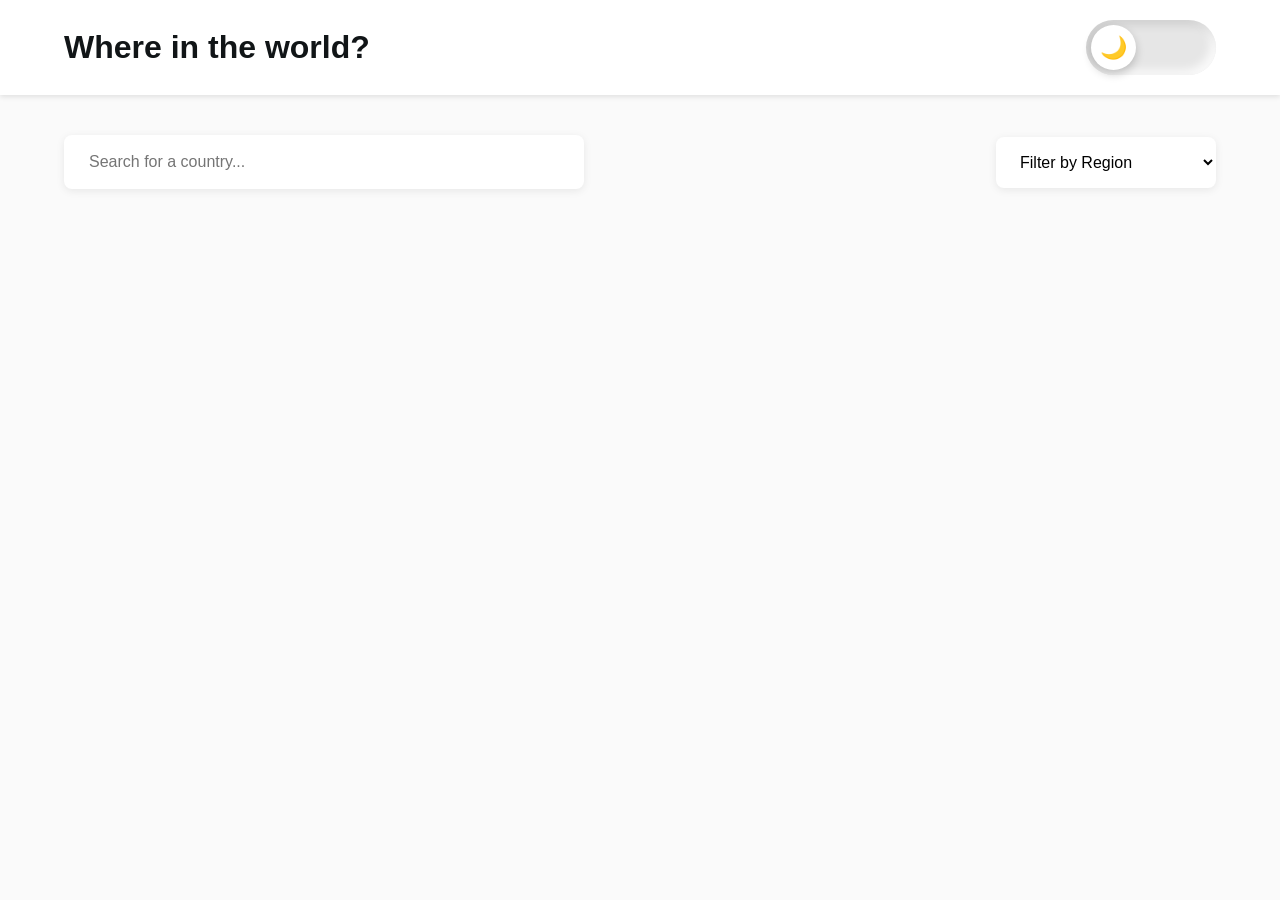
==== index.html @ 164e0759 "first commit" ====
<!DOCTYPE html>
<html lang="en">

<head>
    <meta charset="UTF-8">
    <meta name="viewport" content="width=device-width, initial-scale=1.0">

    <title>REST Countries API</title>

    <link rel="stylesheet" href="style.css">
</head>

<body>

    <!-- HEADER -->

    <header class="header">

        <div class="container header-content">

            <h1 class="logo">
                Where in the world?
            </h1>

            <!-- TOGGLE BUTTON -->

            <button id="theme-toggle" class="theme-switch">

                <span class="toggle-circle">
                    🌙
                </span>

            </button>

        </div>

    </header>


    <!-- MAIN -->

    <main class="main">

        <div class="container">

            <!-- SEARCH + FILTER -->

            <div class="top-controls">

                <input type="text" placeholder="Search for a country..." class="search-input">

                <select class="filter-select">
                    <option value="">Filter by Region</option>
                    <option value="Africa">Africa</option>
                    <option value="Americas">Americas</option>
                    <option value="Asia">Asia</option>
                    <option value="Europe">Europe</option>
                    <option value="Oceania">Oceania</option>
                </select>

            </div>


            <!-- COUNTRIES -->

            <div class="countries-container">

            </div>

        </div>

    </main>

    <script src="./script.js"></script>

</body>

</html>
---- style.css ----
* {
    margin: 0;
    padding: 0;
    box-sizing: border-box;
}

body {
    font-family: Arial, sans-serif;
    background-color: hsl(0, 0%, 98%);
    color: hsl(200, 15%, 8%);
    transition: 0.3s ease;
}

body.dark-mode {
    background-color: hsl(207, 26%, 17%);
    color: white;
}

/* HEADER */

.header {
    background-color: white;
    box-shadow: 0 2px 5px rgba(0, 0, 0, 0.1);
    padding: 20px 0;
}

body.dark-mode .header {
    background-color: hsl(209, 23%, 22%);
}

.container {
    width: 90%;
    max-width: 1280px;
    margin: auto;
}

.header-content {
    display: flex;
    justify-content: space-between;
    align-items: center;
}

.logo {
    font-size: 32px;
    font-weight: bold;
}

/* TOGGLE BUTTON */

.theme-switch {
    width: 130px;
    height: 55px;
    border-radius: 50px;
    border: none;
    cursor: pointer;
    position: relative;
    background: #e6e6e6;
    transition: 0.3s;
    box-shadow:
        inset 5px 5px 10px rgba(0, 0, 0, 0.1),
        inset -5px -5px 10px rgba(255, 255, 255, 0.8);
}

.theme-switch.active {
    background: #1f2940;
}

.toggle-circle {
    width: 45px;
    height: 45px;
    background: white;
    border-radius: 50%;
    position: absolute;
    top: 5px;
    left: 5px;
    display: flex;
    justify-content: center;
    align-items: center;
    font-size: 22px;
    transition: 0.3s;
    box-shadow: 0 4px 10px rgba(0, 0, 0, 0.2);
}

.theme-switch.active .toggle-circle {
    left: 80px;
    background: #5661a7;
    color: white;
}

/* MAIN */

.main {
    padding: 40px 0;
}

/* TOP CONTROLS */

.top-controls {
    display: flex;
    justify-content: space-between;
    align-items: center;
    margin-bottom: 50px;
    gap: 20px;
    flex-wrap: wrap;
}

/* SEARCH INPUT */

.search-input {
    width: 520px;
    max-width: 100%;
    padding: 18px 25px;
    border: none;
    border-radius: 8px;
    background: white;
    box-shadow: 0 2px 8px rgba(0, 0, 0, 0.08);
    font-size: 16px;
    outline: none;
}

.search-input:focus {
    box-shadow: 0 0 0 3px rgba(59, 130, 246, 0.3);
}

body.dark-mode .search-input {
    background: hsl(209, 23%, 22%);
    color: white;
}

/* FILTER */

.filter-select {
    padding: 16px 20px;
    border: none;
    border-radius: 8px;
    background: white;
    box-shadow: 0 2px 8px rgba(0, 0, 0, 0.08);
    font-size: 16px;
    min-width: 220px;
}

body.dark-mode .filter-select {
    background: hsl(209, 23%, 22%);
    color: white;
}

/* COUNTRIES GRID */

.countries-container {
    display: grid;
    grid-template-columns: repeat(auto-fit, minmax(260px, 1fr));
    gap: 50px;
}

/* COUNTRY CARD */

.country-card {
    background: white;
    border-radius: 10px;
    overflow: hidden;
    cursor: pointer;
    transition: 0.3s;
    box-shadow: 0 4px 12px rgba(0, 0, 0, 0.08);
}

.country-card:hover {
    transform: translateY(-10px) scale(1.03);
    box-shadow: 0 10px 25px rgba(0, 0, 0, 0.2);
}

body.dark-mode .country-card {
    background: hsl(209, 23%, 22%);
}

/* FLAG IMAGE FIXED */

.country-card img {
    width: 100%;
    height: 180px;
    object-fit: contain;
    background-color: #f5f5f5;
    padding: 10px;
}

.country-info {
    padding: 25px;
}

.country-info h2 {
    margin-bottom: 15px;
    font-size: 24px;
}

.country-info p {
    margin-bottom: 8px;
    font-size: 16px;
}

/* DETAILS PAGE */

.back-btn {
    padding: 10px 30px;
    border: none;
    border-radius: 6px;
    background: white;
    cursor: pointer;
    margin-bottom: 60px;
    box-shadow: 0 2px 8px rgba(0, 0, 0, 0.1);
    transition: 0.3s;
}

.back-btn:hover {
    transform: translateY(-3px);
}

body.dark-mode .back-btn {
    background: hsl(209, 23%, 22%);
    color: white;
}

.country-details {
    display: flex;
    align-items: center;
    gap: 80px;
    flex-wrap: wrap;
}

.details-image img {
    width: 500px;
    max-width: 100%;
    box-shadow: 0 4px 15px rgba(0, 0, 0, 0.1);
}

.details-content {
    flex: 1;
}

.details-content h2 {
    font-size: 36px;
    margin-bottom: 30px;
}

.details-content p {
    margin-bottom: 14px;
    font-size: 18px;
}

/* MOBILE */

@media (max-width: 768px) {

    .header-content {
        flex-direction: column;
        gap: 20px;
    }

    .top-controls {
        flex-direction: column;
        align-items: stretch;
    }

    .search-input {
        width: 100%;
        max-width: 100%;
    }

    .filter-select {
        width: 100%;
    }

    .country-details {
        flex-direction: column;
        gap: 40px;
    }

    .details-image img {
        width: 100%;
    }

    .details-content h2 {
        font-size: 28px;
    }
}
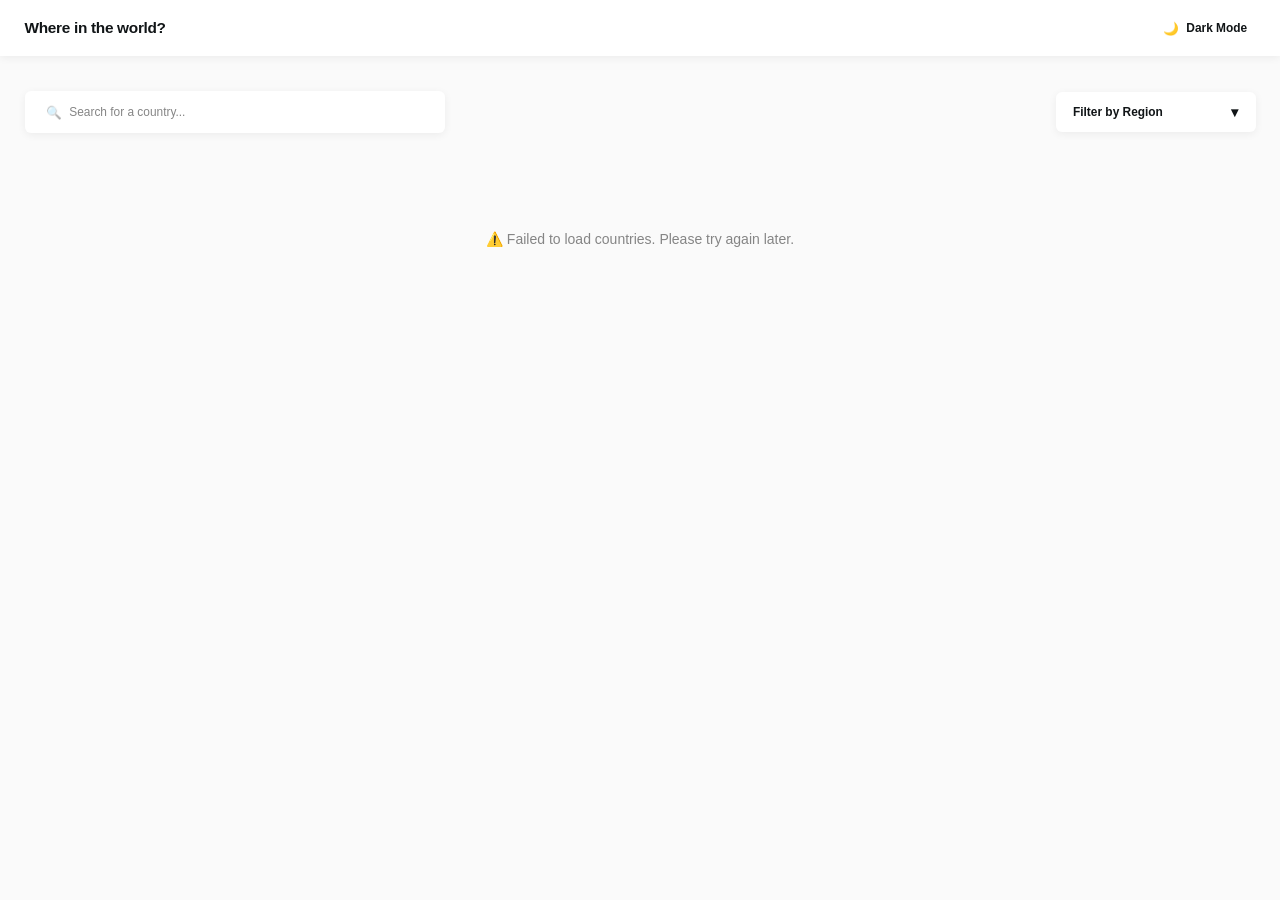
==== commit cf6e228d: "initial commit" ====
--- a/index.html
+++ b/index.html
@@ -2,77 +2,79 @@
 <html lang="en">
 
 <head>
-    <meta charset="UTF-8">
-    <meta name="viewport" content="width=device-width, initial-scale=1.0">
-
-    <title>REST Countries API</title>
-
-    <link rel="stylesheet" href="style.css">
+    <meta charset="UTF-8" />
+    <meta name="viewport" content="width=device-width, initial-scale=1.0" />
+    <title>Where in the world?</title>
+    <link rel="stylesheet" href="style.css" />
 </head>
 
-<body>
+<body class="light-mode">
 
-    <!-- HEADER -->
+    <!-- ===== NAVBAR ===== -->
+    <header class="navbar">
+        <div class="navbar__inner">
+            <h1 class="navbar__title">Where in the world?</h1>
+            <button class="dark-toggle" id="darkToggle" aria-label="Toggle dark mode">
+                <span class="dark-toggle__icon">🌙</span>
+                <span class="dark-toggle__label">Dark Mode</span>
+            </button>
+        </div>
+    </header>
 
-    <header class="header">
+    <!-- ===== HOMEPAGE ===== -->
+    <main class="homepage" id="homepage">
+        <div class="controls">
+            <!-- Search -->
+            <div class="search-box">
+                <span class="search-box__icon" aria-hidden="true">🔍</span>
+                <input type="text" class="search-box__input" id="searchInput" placeholder="Search for a country..."
+                    aria-label="Search for a country" />
+            </div>
 
-        <div class="container header-content">
+            <!-- Region Filter -->
+            <div class="filter-dropdown" id="filterDropdown">
+                <button class="filter-dropdown__btn" id="filterBtn" aria-haspopup="listbox" aria-expanded="false">
+                    <span id="filterLabel">Filter by Region</span>
+                    <span class="filter-dropdown__arrow" aria-hidden="true">▾</span>
+                </button>
+                <ul class="filter-dropdown__menu" id="filterMenu" role="listbox" aria-label="Filter by region">
+                    <li class="filter-dropdown__item" role="option" data-value="">All</li>
+                    <li class="filter-dropdown__item" role="option" data-value="Africa">Africa</li>
+                    <li class="filter-dropdown__item" role="option" data-value="Americas">Americas</li>
+                    <li class="filter-dropdown__item" role="option" data-value="Asia">Asia</li>
+                    <li class="filter-dropdown__item" role="option" data-value="Europe">Europe</li>
+                    <li class="filter-dropdown__item" role="option" data-value="Oceania">Oceania</li>
+                </ul>
+            </div>
+        </div>
 
-            <h1 class="logo">
-                Where in the world?
-            </h1>
+        <!-- Countries Grid -->
+        <div class="countries-grid" id="countriesGrid" aria-live="polite">
+            <!-- Cards injected by JS -->
+        </div>
 
-            <!-- TOGGLE BUTTON -->
+        <!-- Loading / Error states -->
+        <p class="status-msg" id="statusMsg"></p>
+    </main>
 
-            <button id="theme-toggle" class="theme-switch">
+    <!-- ===== COUNTRY DETAIL PAGE ===== -->
+    <section class="detail-page hidden" id="detailPage" aria-label="Country detail">
+        <div class="detail-page__inner">
 
-                <span class="toggle-circle">
-                    🌙
-                </span>
-
+            <!-- Back Button -->
+            <button class="back-btn" id="backBtn">
+                <span aria-hidden="true">←</span> Back
             </button>
 
-        </div>
-
-    </header>
-
-
-    <!-- MAIN -->
-
-    <main class="main">
-
-        <div class="container">
-
-            <!-- SEARCH + FILTER -->
-
-            <div class="top-controls">
-
-                <input type="text" placeholder="Search for a country..." class="search-input">
-
-                <select class="filter-select">
-                    <option value="">Filter by Region</option>
-                    <option value="Africa">Africa</option>
-                    <option value="Americas">Americas</option>
-                    <option value="Asia">Asia</option>
-                    <option value="Europe">Europe</option>
-                    <option value="Oceania">Oceania</option>
-                </select>
-
-            </div>
-
-
-            <!-- COUNTRIES -->
-
-            <div class="countries-container">
-
+            <!-- Detail Content -->
+            <div class="detail-content" id="detailContent">
+                <!-- Injected by JS -->
             </div>
 
         </div>
+    </section>
 
-    </main>
-
-    <script src="./script.js"></script>
-
+    <script src="script.js"></script>
 </body>
 
 </html>
--- a/style.css
+++ b/style.css
@@ -1,283 +1,490 @@
-* {
+/* ===========================
+   CSS CUSTOM PROPERTIES
+   =========================== */
+
+/* Light Mode (default) */
+:root {
+    --clr-bg: hsl(0, 0%, 98%);
+    /* page background */
+    --clr-surface: hsl(0, 0%, 100%);
+    /* cards, navbar */
+    --clr-text: hsl(200, 15%, 8%);
+    /* headings */
+    --clr-text-muted: hsl(0, 0%, 52%);
+    /* input placeholder */
+    --clr-border: hsl(0, 0%, 88%);
+    --clr-shadow: rgba(0, 0, 0, 0.06);
+    --clr-shadow-hover: rgba(0, 0, 0, 0.14);
+    --transition: background-color 0.25s ease, color 0.25s ease;
+}
+
+/* Dark Mode overrides */
+body.dark-mode {
+    --clr-bg: hsl(207, 26%, 17%);
+    /* page background */
+    --clr-surface: hsl(209, 23%, 22%);
+    /* cards, navbar, elements */
+    --clr-text: hsl(0, 0%, 100%);
+    --clr-text-muted: hsl(0, 0%, 70%);
+    --clr-border: hsl(209, 23%, 30%);
+    --clr-shadow: rgba(0, 0, 0, 0.3);
+    --clr-shadow-hover: rgba(0, 0, 0, 0.5);
+}
+
+/* ===========================
+   RESET & BASE
+   =========================== */
+
+*,
+*::before,
+*::after {
+    box-sizing: border-box;
     margin: 0;
     padding: 0;
-    box-sizing: border-box;
+}
+
+html {
+    font-size: 14px;
 }
 
 body {
-    font-family: Arial, sans-serif;
-    background-color: hsl(0, 0%, 98%);
-    color: hsl(200, 15%, 8%);
-    transition: 0.3s ease;
-}
-
-body.dark-mode {
-    background-color: hsl(207, 26%, 17%);
-    color: white;
-}
-
-/* HEADER */
-
-.header {
-    background-color: white;
-    box-shadow: 0 2px 5px rgba(0, 0, 0, 0.1);
-    padding: 20px 0;
-}
-
-body.dark-mode .header {
-    background-color: hsl(209, 23%, 22%);
-}
-
-.container {
-    width: 90%;
+    font-family: 'Nunito Sans', Arial, sans-serif;
+    background-color: var(--clr-bg);
+    color: var(--clr-text);
+    transition: var(--transition);
+    min-height: 100vh;
+}
+
+img {
+    display: block;
+    max-width: 100%;
+}
+
+button {
+    cursor: pointer;
+    font-family: inherit;
+    font-size: inherit;
+}
+
+ul {
+    list-style: none;
+}
+
+/* ===========================
+   NAVBAR
+   =========================== */
+
+.navbar {
+    background-color: var(--clr-surface);
+    box-shadow: 0 2px 8px var(--clr-shadow);
+    position: sticky;
+    top: 0;
+    z-index: 100;
+    transition: var(--transition);
+}
+
+.navbar__inner {
     max-width: 1280px;
-    margin: auto;
-}
-
-.header-content {
-    display: flex;
+    margin: 0 auto;
+    padding: 0 1.75rem;
+    height: 56px;
+    display: flex;
+    align-items: center;
     justify-content: space-between;
-    align-items: center;
-}
-
-.logo {
-    font-size: 32px;
-    font-weight: bold;
-}
-
-/* TOGGLE BUTTON */
-
-.theme-switch {
-    width: 130px;
-    height: 55px;
-    border-radius: 50px;
+}
+
+.navbar__title {
+    font-size: 1.1rem;
+    font-weight: 800;
+    color: var(--clr-text);
+    letter-spacing: -0.02em;
+}
+
+.dark-toggle {
+    background: none;
     border: none;
-    cursor: pointer;
+    color: var(--clr-text);
+    display: flex;
+    align-items: center;
+    gap: 0.5rem;
+    font-weight: 600;
+    font-size: 0.85rem;
+    padding: 0.4rem 0.6rem;
+    border-radius: 4px;
+    transition: background-color 0.15s;
+}
+
+.dark-toggle:hover {
+    background-color: var(--clr-border);
+}
+
+.dark-toggle__icon {
+    font-size: 0.9rem;
+}
+
+/* ===========================
+   HOMEPAGE CONTROLS
+   =========================== */
+
+.homepage {
+    max-width: 1280px;
+    margin: 0 auto;
+    padding: 2.5rem 1.75rem;
+}
+
+.controls {
+    display: flex;
+    align-items: center;
+    justify-content: space-between;
+    flex-wrap: wrap;
+    gap: 2rem;
+    margin-bottom: 3rem;
+}
+
+/* --- Search Box --- */
+
+.search-box {
     position: relative;
-    background: #e6e6e6;
-    transition: 0.3s;
-    box-shadow:
-        inset 5px 5px 10px rgba(0, 0, 0, 0.1),
-        inset -5px -5px 10px rgba(255, 255, 255, 0.8);
-}
-
-.theme-switch.active {
-    background: #1f2940;
-}
-
-.toggle-circle {
-    width: 45px;
-    height: 45px;
-    background: white;
-    border-radius: 50%;
+    width: 100%;
+    max-width: 420px;
+    background-color: var(--clr-surface);
+    border-radius: 6px;
+    box-shadow: 0 2px 8px var(--clr-shadow);
+    display: flex;
+    align-items: center;
+    transition: var(--transition);
+}
+
+.search-box__icon {
     position: absolute;
-    top: 5px;
-    left: 5px;
-    display: flex;
-    justify-content: center;
-    align-items: center;
-    font-size: 22px;
-    transition: 0.3s;
-    box-shadow: 0 4px 10px rgba(0, 0, 0, 0.2);
-}
-
-.theme-switch.active .toggle-circle {
-    left: 80px;
-    background: #5661a7;
-    color: white;
-}
-
-/* MAIN */
-
-.main {
-    padding: 40px 0;
-}
-
-/* TOP CONTROLS */
-
-.top-controls {
-    display: flex;
-    justify-content: space-between;
-    align-items: center;
-    margin-bottom: 50px;
-    gap: 20px;
-    flex-wrap: wrap;
-}
-
-/* SEARCH INPUT */
-
-.search-input {
-    width: 520px;
-    max-width: 100%;
-    padding: 18px 25px;
+    left: 1.5rem;
+    font-size: 0.9rem;
+    pointer-events: none;
+    opacity: 0.5;
+}
+
+.search-box__input {
+    width: 100%;
+    background: none;
     border: none;
-    border-radius: 8px;
-    background: white;
-    box-shadow: 0 2px 8px rgba(0, 0, 0, 0.08);
-    font-size: 16px;
     outline: none;
-}
-
-.search-input:focus {
-    box-shadow: 0 0 0 3px rgba(59, 130, 246, 0.3);
-}
-
-body.dark-mode .search-input {
-    background: hsl(209, 23%, 22%);
-    color: white;
-}
-
-/* FILTER */
-
-.filter-select {
-    padding: 16px 20px;
-    border: none;
-    border-radius: 8px;
-    background: white;
-    box-shadow: 0 2px 8px rgba(0, 0, 0, 0.08);
-    font-size: 16px;
-    min-width: 220px;
-}
-
-body.dark-mode .filter-select {
-    background: hsl(209, 23%, 22%);
-    color: white;
-}
-
-/* COUNTRIES GRID */
-
-.countries-container {
-    display: grid;
-    grid-template-columns: repeat(auto-fit, minmax(260px, 1fr));
-    gap: 50px;
-}
-
-/* COUNTRY CARD */
-
-.country-card {
-    background: white;
-    border-radius: 10px;
-    overflow: hidden;
-    cursor: pointer;
-    transition: 0.3s;
-    box-shadow: 0 4px 12px rgba(0, 0, 0, 0.08);
-}
-
-.country-card:hover {
-    transform: translateY(-10px) scale(1.03);
-    box-shadow: 0 10px 25px rgba(0, 0, 0, 0.2);
-}
-
-body.dark-mode .country-card {
-    background: hsl(209, 23%, 22%);
-}
-
-/* FLAG IMAGE FIXED */
-
-.country-card img {
-    width: 100%;
-    height: 180px;
-    object-fit: contain;
-    background-color: #f5f5f5;
-    padding: 10px;
-}
-
-.country-info {
-    padding: 25px;
-}
-
-.country-info h2 {
-    margin-bottom: 15px;
-    font-size: 24px;
-}
-
-.country-info p {
-    margin-bottom: 8px;
-    font-size: 16px;
-}
-
-/* DETAILS PAGE */
-
-.back-btn {
-    padding: 10px 30px;
+    padding: 1rem 1.5rem 1rem 3.2rem;
+    color: var(--clr-text);
+    font-family: inherit;
+    font-size: 0.85rem;
+}
+
+.search-box__input::placeholder {
+    color: var(--clr-text-muted);
+}
+
+/* --- Filter Dropdown --- */
+
+.filter-dropdown {
+    position: relative;
+    width: 200px;
+    flex-shrink: 0;
+}
+
+.filter-dropdown__btn {
+    width: 100%;
+    background-color: var(--clr-surface);
     border: none;
     border-radius: 6px;
-    background: white;
+    padding: 0.85rem 1.25rem;
+    color: var(--clr-text);
+    font-weight: 600;
+    font-size: 0.85rem;
+    display: flex;
+    align-items: center;
+    justify-content: space-between;
+    box-shadow: 0 2px 8px var(--clr-shadow);
+    transition: var(--transition);
+}
+
+.filter-dropdown__arrow {
+    font-size: 1rem;
+    transition: transform 0.2s;
+}
+
+.filter-dropdown.open .filter-dropdown__arrow {
+    transform: rotate(180deg);
+}
+
+.filter-dropdown__menu {
+    position: absolute;
+    top: calc(100% + 4px);
+    left: 0;
+    width: 100%;
+    background-color: var(--clr-surface);
+    border-radius: 6px;
+    box-shadow: 0 4px 16px var(--clr-shadow-hover);
+    z-index: 50;
+    overflow: hidden;
+    display: none;
+    transition: var(--transition);
+}
+
+.filter-dropdown.open .filter-dropdown__menu {
+    display: block;
+}
+
+.filter-dropdown__item {
+    padding: 0.6rem 1.25rem;
     cursor: pointer;
-    margin-bottom: 60px;
-    box-shadow: 0 2px 8px rgba(0, 0, 0, 0.1);
-    transition: 0.3s;
+    font-size: 0.85rem;
+    color: var(--clr-text);
+    transition: background-color 0.15s;
+}
+
+.filter-dropdown__item:hover {
+    background-color: var(--clr-border);
+}
+
+.filter-dropdown__item.selected {
+    font-weight: 700;
+}
+
+/* ===========================
+   COUNTRIES GRID
+   =========================== */
+
+.countries-grid {
+    display: grid;
+    grid-template-columns: repeat(auto-fill, minmax(240px, 1fr));
+    gap: 4.5rem 4rem;
+}
+
+/* --- Country Card --- */
+
+.country-card {
+    background-color: var(--clr-surface);
+    border-radius: 8px;
+    overflow: hidden;
+    box-shadow: 0 2px 8px var(--clr-shadow);
+    cursor: pointer;
+    transition:
+        transform 0.2s ease,
+        box-shadow 0.2s ease,
+        var(--transition);
+}
+
+.country-card:hover {
+    transform: translateY(-4px);
+    box-shadow: 0 8px 24px var(--clr-shadow-hover);
+}
+
+.country-card:focus-visible {
+    outline: 3px solid hsl(209, 90%, 55%);
+    outline-offset: 2px;
+}
+
+.country-card__flag {
+    width: 100%;
+    height: 160px;
+    object-fit: cover;
+}
+
+.country-card__body {
+    padding: 1.5rem 1.5rem 2.2rem;
+}
+
+.country-card__name {
+    font-size: 1rem;
+    font-weight: 800;
+    margin-bottom: 1rem;
+    color: var(--clr-text);
+}
+
+.country-card__info {
+    font-size: 0.85rem;
+    line-height: 1.8;
+    color: var(--clr-text);
+}
+
+.country-card__info span {
+    font-weight: 600;
+}
+
+/* ===========================
+   STATUS MESSAGE
+   =========================== */
+
+.status-msg {
+    text-align: center;
+    color: var(--clr-text-muted);
+    font-size: 1rem;
+    margin-top: 4rem;
+}
+
+/* ===========================
+   DETAIL PAGE
+   =========================== */
+
+.detail-page {
+    max-width: 1280px;
+    margin: 0 auto;
+    padding: 4rem 1.75rem;
+}
+
+.hidden {
+    display: none !important;
+}
+
+/* Back Button */
+
+.back-btn {
+    background-color: var(--clr-surface);
+    border: none;
+    color: var(--clr-text);
+    padding: 0.5rem 2rem;
+    border-radius: 6px;
+    font-size: 0.9rem;
+    font-weight: 600;
+    box-shadow: 0 2px 8px var(--clr-shadow);
+    display: inline-flex;
+    align-items: center;
+    gap: 0.6rem;
+    margin-bottom: 4rem;
+    transition: box-shadow 0.2s, background-color 0.15s;
 }
 
 .back-btn:hover {
-    transform: translateY(-3px);
-}
-
-body.dark-mode .back-btn {
-    background: hsl(209, 23%, 22%);
-    color: white;
-}
-
-.country-details {
-    display: flex;
-    align-items: center;
-    gap: 80px;
+    box-shadow: 0 4px 14px var(--clr-shadow-hover);
+    background-color: var(--clr-border);
+}
+
+/* Detail Content Layout */
+
+.detail-content {
+    display: grid;
+    grid-template-columns: 1fr 1fr;
+    gap: 5rem;
+    align-items: center;
+}
+
+.detail-flag {
+    width: 100%;
+    height: auto;
+    max-height: 380px;
+    object-fit: cover;
+    border-radius: 6px;
+    box-shadow: 0 4px 24px var(--clr-shadow);
+}
+
+.detail-info__name {
+    font-size: 1.6rem;
+    font-weight: 800;
+    margin-bottom: 1.5rem;
+    color: var(--clr-text);
+}
+
+.detail-info__columns {
+    display: grid;
+    grid-template-columns: 1fr 1fr;
+    gap: 1rem 2rem;
+    margin-bottom: 2.5rem;
+}
+
+.detail-info__col {
+    display: flex;
+    flex-direction: column;
+    gap: 0.5rem;
+    font-size: 0.85rem;
+    line-height: 1.9;
+    color: var(--clr-text);
+}
+
+.detail-info__col p span:first-child {
+    font-weight: 700;
+}
+
+/* Border Countries */
+
+.borders-section {
+    display: flex;
+    align-items: flex-start;
     flex-wrap: wrap;
-}
-
-.details-image img {
-    width: 500px;
-    max-width: 100%;
-    box-shadow: 0 4px 15px rgba(0, 0, 0, 0.1);
-}
-
-.details-content {
-    flex: 1;
-}
-
-.details-content h2 {
-    font-size: 36px;
-    margin-bottom: 30px;
-}
-
-.details-content p {
-    margin-bottom: 14px;
-    font-size: 18px;
-}
-
-/* MOBILE */
-
-@media (max-width: 768px) {
-
-    .header-content {
-        flex-direction: column;
-        gap: 20px;
-    }
-
-    .top-controls {
-        flex-direction: column;
-        align-items: stretch;
-    }
-
-    .search-input {
-        width: 100%;
+    gap: 0.6rem;
+}
+
+.borders-section__label {
+    font-weight: 700;
+    font-size: 0.9rem;
+    margin-right: 0.3rem;
+    white-space: nowrap;
+    line-height: 2;
+}
+
+.border-tag {
+    background-color: var(--clr-surface);
+    border: none;
+    color: var(--clr-text);
+    padding: 0.25rem 1.2rem;
+    border-radius: 4px;
+    font-size: 0.8rem;
+    box-shadow: 0 1px 6px var(--clr-shadow);
+    cursor: pointer;
+    transition:
+        box-shadow 0.2s,
+        background-color 0.15s,
+        var(--transition);
+}
+
+.border-tag:hover {
+    box-shadow: 0 3px 10px var(--clr-shadow-hover);
+}
+
+/* ===========================
+   RESPONSIVE — TABLET
+   =========================== */
+
+@media (max-width: 900px) {
+    .detail-content {
+        grid-template-columns: 1fr;
+        gap: 3rem;
+    }
+
+    .detail-flag {
+        max-height: 280px;
+    }
+}
+
+/* ===========================
+   RESPONSIVE — MOBILE
+   =========================== */
+
+@media (max-width: 600px) {
+    .navbar__inner {
+        padding: 0 1rem;
+    }
+
+    .homepage {
+        padding: 1.5rem 1rem;
+    }
+
+    .controls {
+        gap: 1rem;
+    }
+
+    .search-box {
         max-width: 100%;
     }
 
-    .filter-select {
-        width: 100%;
-    }
-
-    .country-details {
-        flex-direction: column;
-        gap: 40px;
-    }
-
-    .details-image img {
-        width: 100%;
-    }
-
-    .details-content h2 {
-        font-size: 28px;
+    .countries-grid {
+        grid-template-columns: 1fr;
+        gap: 2.5rem;
+    }
+
+    .detail-page {
+        padding: 2rem 1rem;
+    }
+
+    .detail-info__columns {
+        grid-template-columns: 1fr;
+    }
+
+    .detail-info__name {
+        font-size: 1.3rem;
     }
 }
